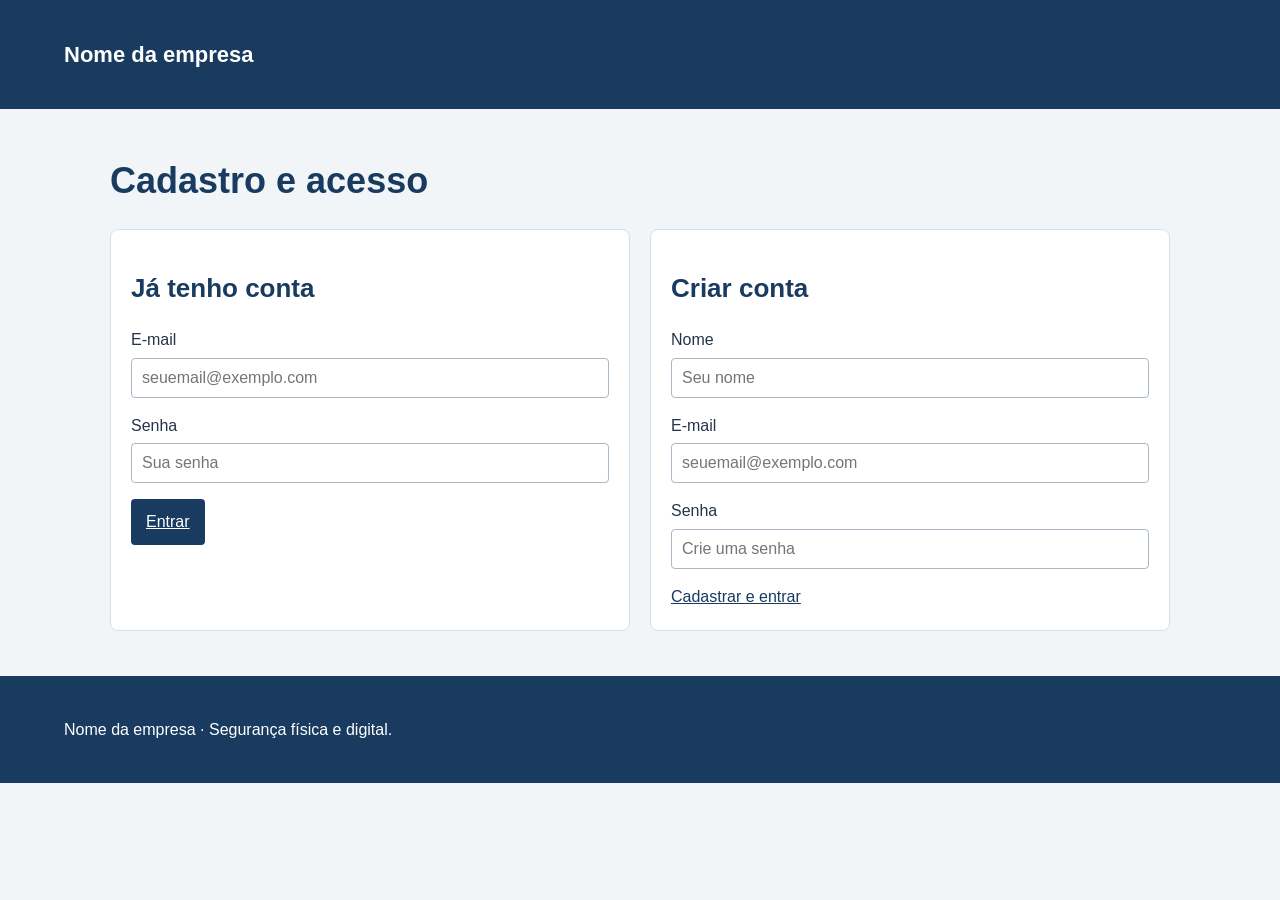
==== html/index.html @ 350ca358 "Adiciona site de seguranca" ====
<!DOCTYPE html>
<html lang="pt-br">
<head>
    <meta charset="UTF-8">
    <meta name="viewport" content="width=device-width, initial-scale=1.0">
    <link rel="stylesheet" href="../css/style.css">
    <title>Cadastro e acesso - Segurança Física e Digital</title>
</head>
<body>
    <div class="cabecalho">
        <div class="logo"><p>Nome da empresa</p></div>
    </div>
    <div class="conteudo">
        <h1>Cadastro e acesso</h1>
        <div class="lista-blocos">
            <div class="bloco">
                <h2>Já tenho conta</h2>
                <label>E-mail<input type="email" placeholder="seuemail@exemplo.com"></label>
                <label>Senha<input type="password" placeholder="Sua senha"></label>
                <p><a class="botao" href="inicio.html">Entrar</a></p>
            </div>
            <div class="bloco">
                <h2>Criar conta</h2>
                <label>Nome<input type="text" placeholder="Seu nome"></label>
                <label>E-mail<input type="email" placeholder="seuemail@exemplo.com"></label>
                <label>Senha<input type="password" placeholder="Crie uma senha"></label>
                <a href="inicio.html">Cadastrar e entrar</a>
            </div>
        </div>
    </div>
    <div class="rodape">
        <p>Nome da empresa · Segurança física e digital.</p>
    </div>
</body>
</html>
---- css/style.css ----
* {
    box-sizing: border-box;
}

body {
    margin: 0;
    font-family: Arial, Helvetica, sans-serif;
    font-size: 16px;
    line-height: 1.6;
    color: #263449;
    background-color: #f2f5f8;
}

h1, h2, h3 {
    line-height: 1.3;
    color: #193b60;
}

h1 {
    font-size: 36px;
}

h2 {
    font-size: 26px;
}

h3 {
    font-size: 20px;
}

.cabecalho {
    display: flex;
    justify-content: space-between;
    align-items: center;
    flex-wrap: wrap;
    gap: 15px;
    padding: 15px 5%;
    background-color: #193b60;
    color: white;
}

.logo {
    font-size: 22px;
    font-weight: bold;
}

.menu, .menu-rodape, .acoes-banner {
    display: flex;
    flex-wrap: wrap;
    gap: 20px;
}

.conteudo {
    max-width: 1100px;
    margin: 0 auto;
    padding: 25px 20px;
}

.banner-principal {
    display: flex;
    align-items: center;
    flex-wrap: wrap;
    gap: 30px;
    padding: 30px;
    background-color: #e3edf6;
    border-radius: 8px;
}

.texto-banner {
    flex: 1 1 280px;
}

.imagem-banner {
    flex: 1 1 240px;
    text-align: center;
}

.imagem-banner img {
    max-width: 100%;
    height: auto;
}

.acoes-banner {
    color: #193b60;
    font-weight: bold;
}

.servicos, .como-funciona {
    display: flex;
    flex-wrap: wrap;
    gap: 20px;
    margin-top: 30px;
}

.servicos h2, .como-funciona h2 {
    width: 100%;
    margin-bottom: 0;
}

.seguranca-fisica, .seguranca-digital,
.passo-criar-conta, .passo-conectar, .passo-acompanhar {
    flex: 1 1 240px;
    padding: 20px;
    background-color: white;
    border: 1px solid #d5dfe8;
    border-radius: 8px;
}

.chamada-final {
    margin-top: 30px;
    padding: 25px;
    text-align: center;
    background-color: #e3edf6;
    border-radius: 8px;
}

.rodape {
    padding: 25px 5%;
    background-color: #193b60;
    color: white;
}

.informacoes-empresa p {
    margin: 5px 0;
}

a {
    color: #193b60;
}

.menu a, .menu-rodape a {
    color: white;
}

.menu {
    align-items: center;
}

.lista-blocos {
    display: flex;
    flex-wrap: wrap;
    gap: 20px;
    margin: 20px 0;
}

.bloco {
    flex: 1 1 240px;
    min-width: 0;
    padding: 20px;
    border: 1px solid #d5dfe8;
    border-radius: 8px;
    background-color: white;
    overflow-wrap: break-word;
}

.imagem-produto {
    display: block;
    max-width: 100%;
    height: auto;
    margin: 0 auto;
}

.preco {
    font-size: 20px;
    font-weight: bold;
}

label {
    display: block;
    margin: 15px 0;
}

input {
    display: block;
    width: 100%;
    padding: 10px;
    margin-top: 5px;
    border: 1px solid #aab9c8;
    border-radius: 4px;
    font-family: Arial, Helvetica, sans-serif;
    font-size: 16px;
}

.botao {
    display: inline-block;
    padding: 10px 15px;
    background-color: #193b60;
    color: white;
    border-radius: 4px;
}
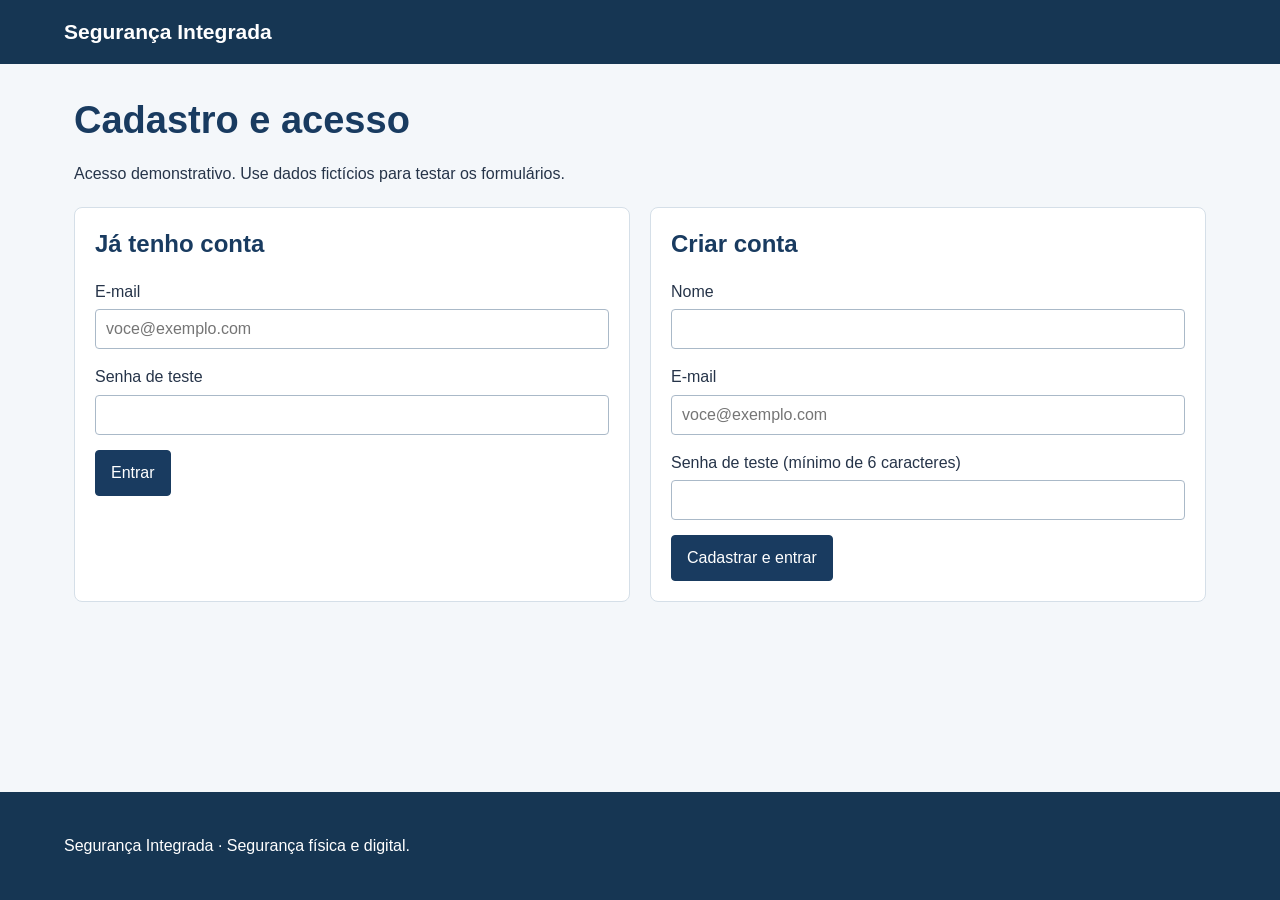
==== commit bba44ea0: "Finaliza o site Seguranca Integrada" ====
--- a/html/index.html
+++ b/html/index.html
@@ -8,28 +8,29 @@
 </head>
 <body>
     <div class="cabecalho">
-        <div class="logo"><p>Nome da empresa</p></div>
+        <div class="logo"><p>Segurança Integrada</p></div>
     </div>
-    <div class="conteudo">
+    <main class="conteudo">
         <h1>Cadastro e acesso</h1>
+        <p>Acesso demonstrativo. Use dados fictícios para testar os formulários.</p>
         <div class="lista-blocos">
-            <div class="bloco">
+            <form class="bloco" action="inicio.html" method="get" autocomplete="off">
                 <h2>Já tenho conta</h2>
-                <label>E-mail<input type="email" placeholder="seuemail@exemplo.com"></label>
-                <label>Senha<input type="password" placeholder="Sua senha"></label>
-                <p><a class="botao" href="inicio.html">Entrar</a></p>
-            </div>
-            <div class="bloco">
+                <label>E-mail<input type="email" placeholder="voce@exemplo.com" required></label>
+                <label>Senha de teste<input type="password" required></label>
+                <button class="botao" type="submit">Entrar</button>
+            </form>
+            <form class="bloco" action="inicio.html" method="get" autocomplete="off">
                 <h2>Criar conta</h2>
-                <label>Nome<input type="text" placeholder="Seu nome"></label>
-                <label>E-mail<input type="email" placeholder="seuemail@exemplo.com"></label>
-                <label>Senha<input type="password" placeholder="Crie uma senha"></label>
-                <a href="inicio.html">Cadastrar e entrar</a>
-            </div>
+                <label>Nome<input type="text" maxlength="80" required></label>
+                <label>E-mail<input type="email" placeholder="voce@exemplo.com" required></label>
+                <label>Senha de teste (mínimo de 6 caracteres)<input type="password" minlength="6" required></label>
+                <button class="botao" type="submit">Cadastrar e entrar</button>
+            </form>
         </div>
-    </div>
+    </main>
     <div class="rodape">
-        <p>Nome da empresa · Segurança física e digital.</p>
+        <p>Segurança Integrada · Segurança física e digital.</p>
     </div>
 </body>
 </html>
--- a/css/style.css
+++ b/css/style.css
@@ -3,12 +3,15 @@
 }
 
 body {
+    display: flex;
+    flex-direction: column;
+    min-height: 100vh;
     margin: 0;
     font-family: Arial, Helvetica, sans-serif;
     font-size: 16px;
     line-height: 1.6;
     color: #263449;
-    background-color: #f2f5f8;
+    background-color: #f4f7fa;
 }
 
 h1, h2, h3 {
@@ -17,11 +20,12 @@
 }
 
 h1 {
-    font-size: 36px;
+    font-size: clamp(28px, 4vw, 38px);
+    margin: 0 0 14px;
 }
 
 h2 {
-    font-size: 26px;
+    font-size: 24px;
 }
 
 h3 {
@@ -35,34 +39,40 @@
     flex-wrap: wrap;
     gap: 15px;
     padding: 15px 5%;
-    background-color: #193b60;
+    background-color: #163653;
     color: white;
 }
 
 .logo {
-    font-size: 22px;
-    font-weight: bold;
+    font-size: 21px;
+    font-weight: bold;
+}
+
+.logo p {
+    margin: 0;
 }
 
 .menu, .menu-rodape, .acoes-banner {
     display: flex;
     flex-wrap: wrap;
-    gap: 20px;
+    gap: 16px;
 }
 
 .conteudo {
-    max-width: 1100px;
+    flex: 1;
+    width: 100%;
+    max-width: 1180px;
     margin: 0 auto;
-    padding: 25px 20px;
+    padding: 32px 24px;
 }
 
 .banner-principal {
     display: flex;
     align-items: center;
     flex-wrap: wrap;
-    gap: 30px;
-    padding: 30px;
-    background-color: #e3edf6;
+    gap: 24px;
+    padding: 32px;
+    background-color: #e7f0f8;
     border-radius: 8px;
 }
 
@@ -76,13 +86,12 @@
 }
 
 .imagem-banner img {
-    max-width: 100%;
-    height: auto;
+    max-width: 420px;
 }
 
 .acoes-banner {
-    color: #193b60;
-    font-weight: bold;
+    align-items: center;
+    margin-top: 20px;
 }
 
 .servicos, .como-funciona {
@@ -110,13 +119,13 @@
     margin-top: 30px;
     padding: 25px;
     text-align: center;
-    background-color: #e3edf6;
+    background-color: #e7f0f8;
     border-radius: 8px;
 }
 
 .rodape {
     padding: 25px 5%;
-    background-color: #193b60;
+    background-color: #163653;
     color: white;
 }
 
@@ -134,6 +143,7 @@
 
 .menu {
     align-items: center;
+    font-size: 15px;
 }
 
 .lista-blocos {
@@ -141,6 +151,17 @@
     flex-wrap: wrap;
     gap: 20px;
     margin: 20px 0;
+}
+
+.catalogo {
+    display: grid;
+    grid-template-columns: repeat(3, minmax(0, 1fr));
+    gap: 20px;
+    margin-top: 24px;
+}
+
+.guia-equipamentos {
+    margin-top: 28px;
 }
 
 .bloco {
@@ -153,11 +174,49 @@
     overflow-wrap: break-word;
 }
 
-.imagem-produto {
+.bloco > h2:first-child,
+.bloco > h3:first-child {
+    margin-top: 0;
+}
+
+.status {
+    display: inline-block;
+    padding: 4px 10px;
+    border-radius: 4px;
+    font-size: 14px;
+    font-weight: bold;
+}
+
+.status-normal {
+    background-color: #e5f3eb;
+    color: #235c3b;
+}
+
+.status-atencao {
+    background-color: #fff0d7;
+    color: #754800;
+}
+
+.imagem-produto, .imagem-banner img {
     display: block;
-    max-width: 100%;
+    width: 100%;
     height: auto;
+    aspect-ratio: 4 / 3;
+    object-fit: contain;
     margin: 0 auto;
+    background-color: #f4f7fa;
+    border-radius: 6px;
+}
+
+.som-alerta {
+    display: block;
+    width: 100%;
+    max-width: 350px;
+}
+
+.catalogo h2 {
+    font-size: 21px;
+    margin: 16px 0 10px;
 }
 
 .preco {
@@ -170,7 +229,7 @@
     margin: 15px 0;
 }
 
-input {
+input, select, textarea {
     display: block;
     width: 100%;
     padding: 10px;
@@ -181,10 +240,171 @@
     font-size: 16px;
 }
 
-.botao {
+textarea {
+    resize: vertical;
+}
+
+.contato-suporte {
+    max-width: 700px;
+    margin-top: 25px;
+}
+
+.botao, .botao-secundario {
     display: inline-block;
     padding: 10px 15px;
     background-color: #193b60;
     color: white;
     border-radius: 4px;
-}
+    font-family: Arial, Helvetica, sans-serif;
+    font-size: 16px;
+    cursor: pointer;
+    text-decoration: none;
+    line-height: 1.5;
+    border: 1px solid #193b60;
+}
+
+.botao-secundario {
+    color: #193b60;
+    background-color: white;
+}
+
+@media (hover: hover) and (prefers-reduced-motion: no-preference) {
+    .botao, .botao-secundario {
+        transition: transform 160ms ease;
+    }
+
+    .botao:hover, .botao-secundario:hover {
+        transform: scale(1.05);
+    }
+}
+
+a:focus-visible, button:focus-visible, summary:focus-visible,
+input:focus-visible, select:focus-visible, textarea:focus-visible {
+    outline: 2px solid #367bc0;
+    outline-offset: 3px;
+}
+
+.menu a[aria-current="page"] {
+    color: #cce7ff;
+    font-weight: bold;
+    text-underline-offset: 4px;
+}
+
+.numero-painel {
+    font-size: 26px;
+    color: #193b60;
+}
+
+.pergunta {
+    padding: 12px 0;
+    border-top: 1px solid #d5dfe8;
+}
+
+.pergunta summary {
+    cursor: pointer;
+    color: #193b60;
+    font-weight: bold;
+}
+
+.pergunta p {
+    margin: 8px 0 0;
+}
+
+.retorno-formulario {
+    display: none;
+    padding: 10px 12px;
+    background-color: #e5f3eb;
+    border-radius: 4px;
+}
+
+.retorno-formulario:target {
+    display: block;
+}
+
+.tabela-relatorio {
+    overflow-x: auto;
+}
+
+.tabela-relatorio table {
+    width: 100%;
+    border-collapse: collapse;
+}
+
+.tabela-relatorio caption {
+    text-align: left;
+    font-weight: bold;
+    margin-bottom: 8px;
+}
+
+.tabela-relatorio th, .tabela-relatorio td {
+    padding: 8px 12px;
+    border: 1px solid #d5dfe8;
+    text-align: left;
+    vertical-align: top;
+}
+
+.tabela-relatorio thead {
+    background-color: #e7f0f8;
+}
+
+.tabela-relatorio tbody tr:nth-child(even) {
+    background-color: #f4f7fa;
+}
+
+@media (max-width: 860px) {
+    .catalogo {
+        grid-template-columns: repeat(2, minmax(0, 1fr));
+    }
+}
+
+@media (max-width: 600px) {
+    .conteudo {
+        padding: 20px 15px;
+    }
+
+    .banner-principal {
+        padding: 20px;
+        gap: 20px;
+    }
+
+    .texto-banner, .imagem-banner {
+        flex-basis: 100%;
+        min-width: 0;
+    }
+
+    .catalogo {
+        grid-template-columns: 1fr;
+        gap: 14px;
+    }
+
+    .bloco {
+        padding: 16px;
+    }
+
+    .menu {
+        gap: 10px 14px;
+    }
+}
+
+@media print {
+    body {
+        display: block;
+        min-height: 0;
+        background-color: white;
+    }
+
+    .cabecalho, .rodape, .acoes-relatorio,
+    .conteudo:has(> .relatorio) > :not(.relatorio) {
+        display: none;
+    }
+
+    .conteudo, .relatorio {
+        max-width: none;
+        padding: 0;
+        border: 0;
+    }
+
+    .tabela-relatorio tr {
+        break-inside: avoid;
+    }
+}
